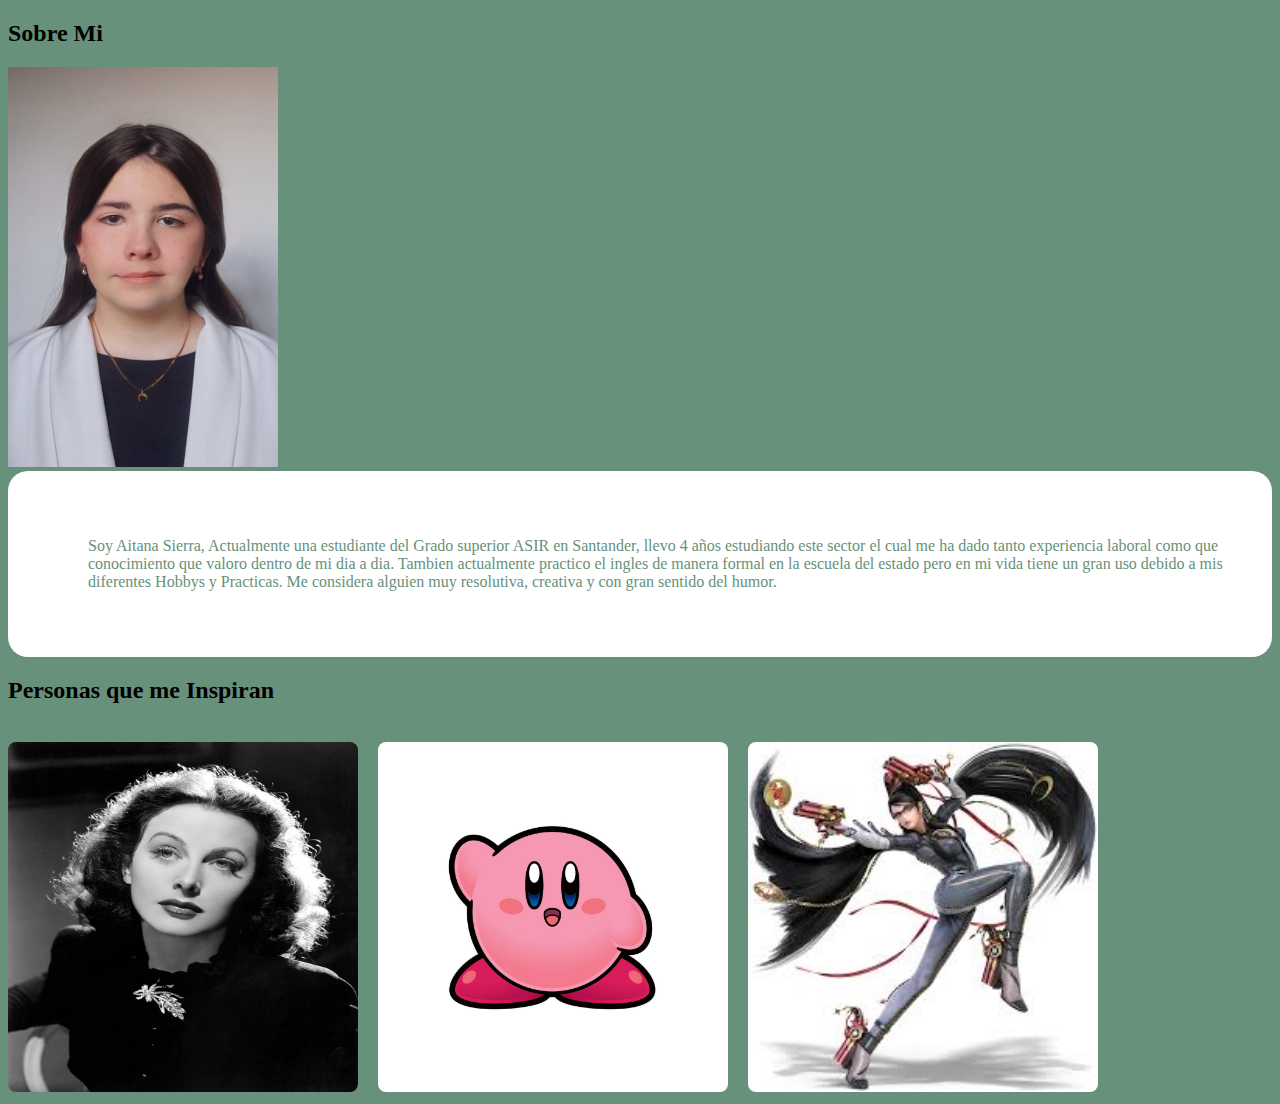
==== UT2/sobremi.html @ 97a1ebfd "actualizar" ====
<!DOCTYPE html>
<html lang="en">
<head>
    <meta charset="UTF-8">
    <meta name="viewport" content="width=device-width, initial-scale=1.0">
    <title>Document</title>
    <link rel="stylesheet" href="stylesaitana.css">
</head>
<body class="bodysobremi">
    <h2>Sobre Mi</h2>

        <img src="imagenes/fotocurriculum.jpg" class="fotocurriculum">
    <div class="textocurriculum">
        <p>Soy Aitana Sierra, Actualmente una estudiante del Grado superior ASIR en Santander, llevo 
            4 años estudiando este sector el cual me ha dado tanto experiencia laboral como que conocimiento que valoro
            dentro de mi dia a dia. Tambien actualmente practico el ingles de manera formal en la escuela del estado pero
            en mi vida tiene un gran uso debido a mis diferentes Hobbys y Practicas. Me considera alguien muy resolutiva, creativa
            y con gran sentido del humor.
        </p>
    </div>
    <h2>Personas que me Inspiran</h2> <br>
    <div class="contenedor">

        <div class="item">
          <img src="./imagenes/hedylammar.jpg" alt="Imagen 1">
          <p class="texto">Heddy Lammar</p>
        </div>
        <div class="item">
          <img src="./imagenes/kirby.jpg" alt="Imagen 2">
          <p class="texto">Kirby</p>
        </div>
        <div class="item">
          <img src="./imagenes/bayo.jpg" alt="Imagen 3">
          <p class="texto">Bayonetta</p>
        </div>
      </div>
</body>
</html>
---- UT2/stylesaitana.css ----
.bodyindex{
        width: 100%;
        height: 100%;
        --s: 140px; /* control the size */
      
        --_g: #0000 52%, #170409 /* first color */ 54% 57%, #0000 59%;
        background: radial-gradient(farthest-side at -33.33% 50%, var(--_g)) 0
            calc(var(--s) / 2),
          radial-gradient(farthest-side at 50% 133.33%, var(--_g)) calc(var(--s) / 2)
            0,
          radial-gradient(farthest-side at 133.33% 50%, var(--_g)),
          radial-gradient(farthest-side at 50% -33.33%, var(--_g)), #67917a; /* second color */
        background-size: calc(var(--s) / 4.667) var(--s),
          var(--s) calc(var(--s) / 4.667);
      }
      
.bodysobremi{
    background-color: #67917a;
}

.bodyportfolio{
    background-color: #67917a;
}
.archivador {
    position: relative;
    background-color: #ffffff;
    border: 1px solid #ccc;
   /* width: 95%;
    max-width: 1200px;*/
    width: auto;
    max-width: 100%;
    margin: 30px auto;
    border-radius: 10px;
    overflow: hidden;
    box-shadow: 0 4px 8px rgba(0, 0, 0, 0.1);
}

.menu-principal {
    display: flex; /* Mantener los botones en fila horizontal */
    justify-content: flex-start;
    align-items: center;
    background-color: white;
    border-top: 20px;
    padding: 0px 0;
    border-bottom: 0px solid white;
    margin-bottom: 0px;

}

.menu-principal label {
    position: relative;
    text-align: center;
    background-color: #67917a;
    padding: 15px 10px;
    margin-right: 0px; /* Espacio entre los botones */
    border-radius: 10px 10px 0 0;
    border: 1px solid #ccc;
    border-bottom: none;
    color: #005bb5;
    cursor: pointer;
    transition: background-color 0.3s;
    
}

.menu-principal label:hover {
    background-color: sandybrown;
}

input[type="radio"] {
    display: none; /* Ocultar los botones de radio */
}

input[type="radio"]:checked + label {
    background-color:#67917a;
    font-weight: bold;
    border-bottom: 3px solid #67917a;
}



.nav {
    display: none;
    padding: 10px;
    background-color: #e6f4ff;
    border: 1px solid #67917a;
    border-radius: 0 0 10px 10px;
    margin-top: 0px; /* Añadir espacio entre el botón y el contenido */
    margin-bottom: 0px;
}

input[type="radio"]:checked + label + .nav {
    display: block; /* Mostrar el contenido cuando se selecciona el radio button */
}
.container {
    position: relative;
    overflow: hidden;
    width: auto;
    padding-top: 100%; /* 16:9 Aspect Ratio (divide 9 by 16 = 0.5625) */
    height: auto;
  }
.contcarpeta{
    position: absolute;
    top: 0;
    left: 0;
    bottom: 0;
    right: 0;
    width: 100%;
    height: 100%;
   /* height: 2000px;*/
   /* width: 1500px;*/
}

.nom_introduccion{
    float: right;
}
.fotocurriculum{

    width: 270px;
    height: 400px;

    
}

.textocurriculum{

    background-color: white;
    border-radius: 20px;
    border: 20px;
    color: #67917a;
    padding-top: 50px;
    padding-right: 30px;
    padding-bottom: 50px;
    padding-left: 80px;

}

/*CARROUSEL*/

.contenedor {

    display: flex;
    gap: 20px; /* Espaciado entre imágenes */
  }
  
  .item {
    position: relative; /* Necesario para posicionar el texto */
    text-align: center;
  }
  
  .item img {
    width: 350px;
    height: 350px;
    border-radius: 8px;
    transition: transform 0.3s ease; /* Efecto de zoom al pasar el ratón */
  }
  
  .item img:hover {
    transform: scale(1.1); /* Zoom */
  }
  
  /* Texto debajo de la imagen */
  .texto {
    position: absolute;
    bottom: -25px; /* Aparece justo debajo de la imagen */
    left: 50%;
    transform: translateX(-50%);
    background-color: rgba(0, 0, 0, 0.7);
    color: #fff;
    padding: 5px 10px;
    border-radius: 5px;
    font-size: 30px;
    opacity: 0; /* Inicialmente invisible */
    transition: opacity 0.3s ease; /* Transición suave */
    pointer-events: none; /* Evita interferencias con el mouse */
  }
  
  .item:hover .texto {
    opacity: 1; /* Aparece al pasar el ratón */
  }
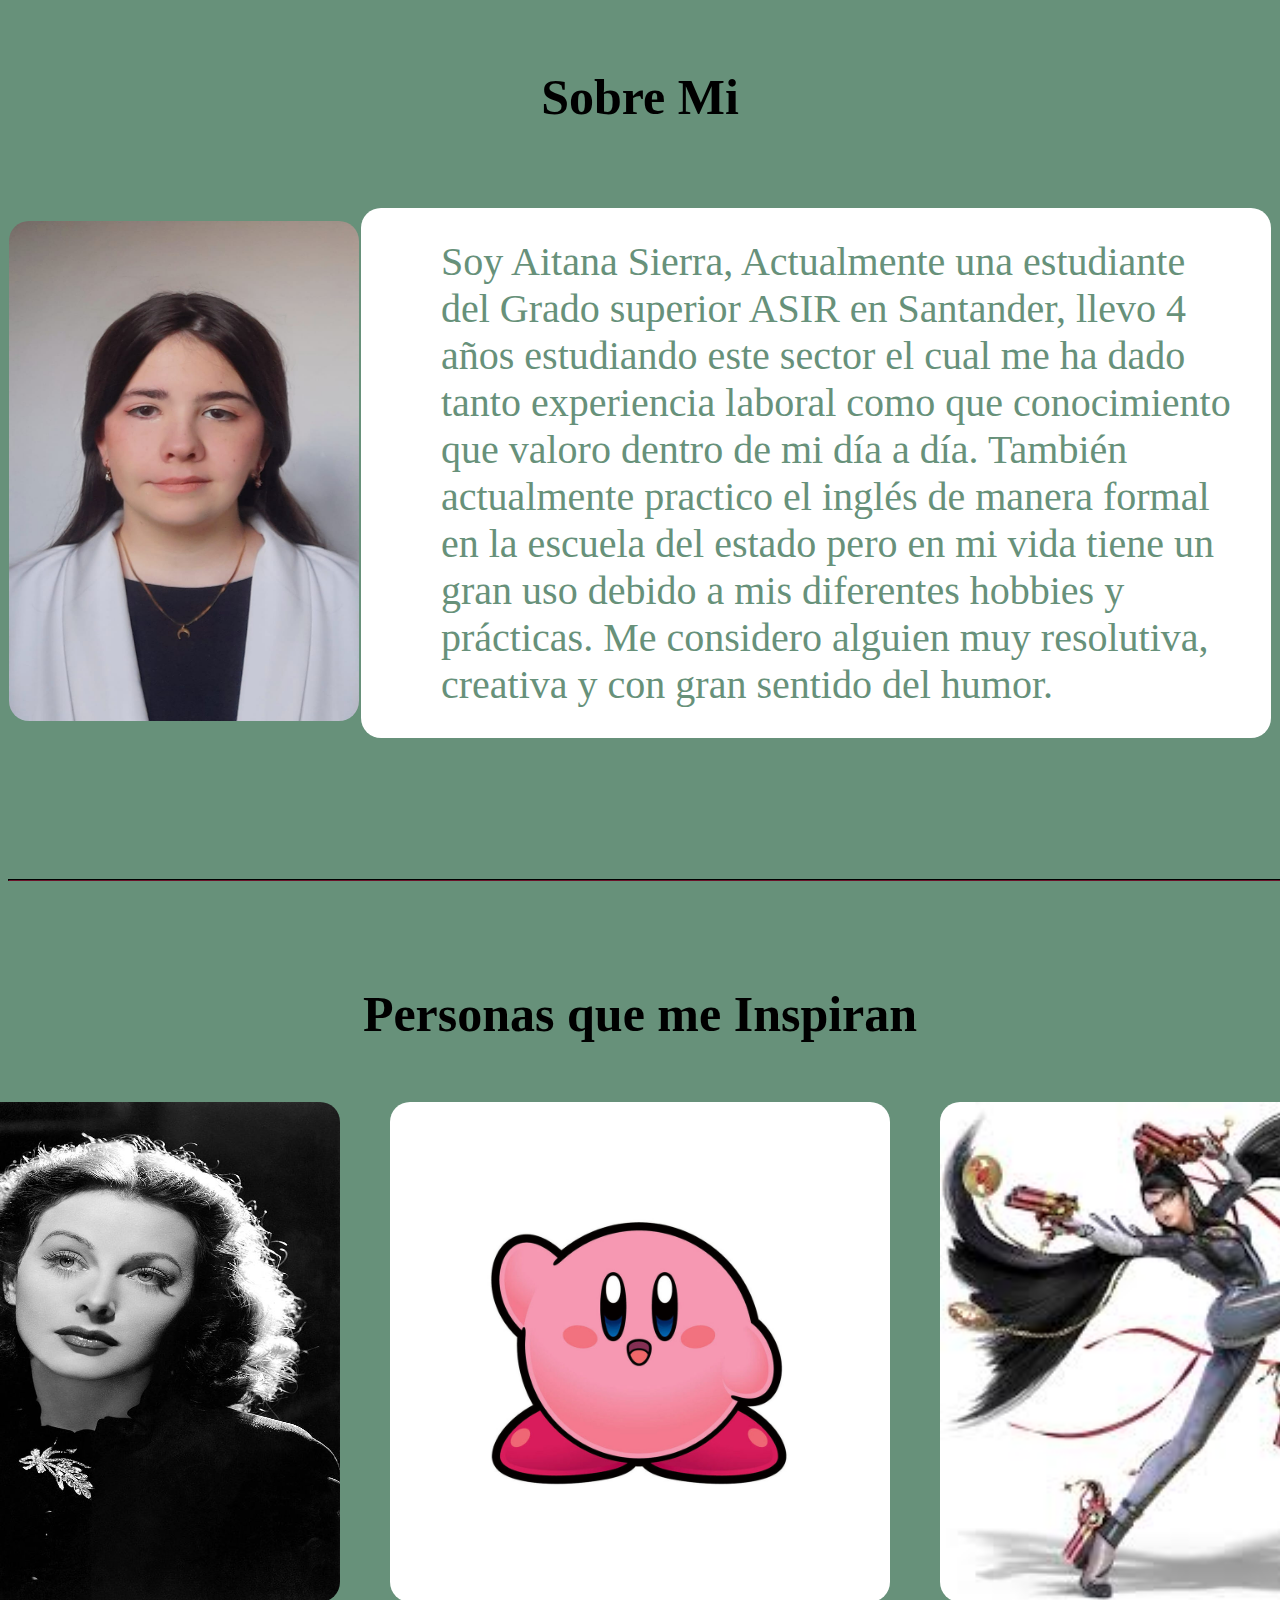
==== commit f05c065e: "actualizacion de pagina web index y sobremi y ordenar repositorios" ====
--- a/UT2/sobremi.html
+++ b/UT2/sobremi.html
@@ -7,17 +7,26 @@
     <link rel="stylesheet" href="stylesaitana.css">
 </head>
 <body class="bodysobremi">
+  <br>
     <h2>Sobre Mi</h2>
-
-        <img src="imagenes/fotocurriculum.jpg" class="fotocurriculum">
-    <div class="textocurriculum">
-        <p>Soy Aitana Sierra, Actualmente una estudiante del Grado superior ASIR en Santander, llevo 
+    
+    <table>
+      <tr>
+        <td style="width: 30%; text-align: center;">
+          <img src="imagenes/fotocurriculum.jpg" class="fotocurriculum" alt="Foto de Curriculum">
+        </td>
+        <td>
+          <p  class="textocurriculum">
+            Soy Aitana Sierra, Actualmente una estudiante del Grado superior ASIR en Santander, llevo 
             4 años estudiando este sector el cual me ha dado tanto experiencia laboral como que conocimiento que valoro
-            dentro de mi dia a dia. Tambien actualmente practico el ingles de manera formal en la escuela del estado pero
-            en mi vida tiene un gran uso debido a mis diferentes Hobbys y Practicas. Me considera alguien muy resolutiva, creativa
+            dentro de mi día a día. También actualmente practico el inglés de manera formal en la escuela del estado pero
+            en mi vida tiene un gran uso debido a mis diferentes hobbies y prácticas. Me considero alguien muy resolutiva, creativa
             y con gran sentido del humor.
-        </p>
-    </div>
+          </p>
+        </td>
+      </tr>
+    </table>
+    <br><br><br><br> <hr> <br><br><br>
     <h2>Personas que me Inspiran</h2> <br>
     <div class="contenedor">
 
@@ -27,11 +36,11 @@
         </div>
         <div class="item">
           <img src="./imagenes/kirby.jpg" alt="Imagen 2">
-          <p class="texto">Kirby</p>
+          <p class="texto">Ada Lovelace</p>
         </div>
         <div class="item">
           <img src="./imagenes/bayo.jpg" alt="Imagen 3">
-          <p class="texto">Bayonetta</p>
+          <p class="texto">Silvana</p>
         </div>
       </div>
 </body>
--- a/UT2/stylesaitana.css
+++ b/UT2/stylesaitana.css
@@ -1,3 +1,5 @@
+
+/*Bodys de los HTML*/
 .bodyindex{
         width: 100%;
         height: 100%;
@@ -21,14 +23,20 @@
 .bodyportfolio{
     background-color: #67917a;
 }
+
+.bodyskills{
+
+}
+
+
+/*Menu Principal*/
+
 .archivador {
     position: relative;
     background-color: #ffffff;
     border: 1px solid #ccc;
-   /* width: 95%;
-    max-width: 1200px;*/
     width: auto;
-    max-width: 100%;
+    max-width: 95%;
     margin: 30px auto;
     border-radius: 10px;
     overflow: hidden;
@@ -36,7 +44,7 @@
 }
 
 .menu-principal {
-    display: flex; /* Mantener los botones en fila horizontal */
+    display: flex;
     justify-content: flex-start;
     align-items: center;
     background-color: white;
@@ -52,7 +60,7 @@
     text-align: center;
     background-color: #67917a;
     padding: 15px 10px;
-    margin-right: 0px; /* Espacio entre los botones */
+    margin-right: 0px;
     border-radius: 10px 10px 0 0;
     border: 1px solid #ccc;
     border-bottom: none;
@@ -67,7 +75,7 @@
 }
 
 input[type="radio"] {
-    display: none; /* Ocultar los botones de radio */
+    display: none;
 }
 
 input[type="radio"]:checked + label {
@@ -84,18 +92,18 @@
     background-color: #e6f4ff;
     border: 1px solid #67917a;
     border-radius: 0 0 10px 10px;
-    margin-top: 0px; /* Añadir espacio entre el botón y el contenido */
+    margin-top: 0px;
     margin-bottom: 0px;
 }
 
 input[type="radio"]:checked + label + .nav {
-    display: block; /* Mostrar el contenido cuando se selecciona el radio button */
+    display: block;
 }
 .container {
     position: relative;
     overflow: hidden;
     width: auto;
-    padding-top: 100%; /* 16:9 Aspect Ratio (divide 9 by 16 = 0.5625) */
+    padding-top: 100%;
     height: auto;
   }
 .contcarpeta{
@@ -106,62 +114,75 @@
     right: 0;
     width: 100%;
     height: 100%;
-   /* height: 2000px;*/
-   /* width: 1500px;*/
 }
 
 .nom_introduccion{
     float: right;
 }
+
+/*Sobre Mi HTML*/
+h2{
+  font-size: 50px;
+  text-align: center;
+}
+
+table{
+  margin: 20px auto;
+  border-collapse: collapse; 
+  width: 100%;
+}
 .fotocurriculum{
-
-    width: 270px;
-    height: 400px;
-
-    
+    width: 350px;
+    height: 500px;
+    border-radius: 20px;   
 }
 
 .textocurriculum{
-
+  width: 800px;
+  height: 450px;
     background-color: white;
     border-radius: 20px;
     border: 20px;
     color: #67917a;
-    padding-top: 50px;
+    font-size: 40px;
+    padding-top: 30px;
     padding-right: 30px;
     padding-bottom: 50px;
     padding-left: 80px;
-
-}
-
-/*CARROUSEL*/
-
+    align-content: center;
+}
+
+hr{
+  width: 1600px;
+  border-color: #170409;
+}
 .contenedor {
-
+    justify-content: center;
     display: flex;
-    gap: 20px; /* Espaciado entre imágenes */
+    gap: 50px;
+
   }
   
   .item {
-    position: relative; /* Necesario para posicionar el texto */
+    position: relative;
     text-align: center;
   }
   
   .item img {
-    width: 350px;
-    height: 350px;
-    border-radius: 8px;
-    transition: transform 0.3s ease; /* Efecto de zoom al pasar el ratón */
+    width: 500px;
+    height: 500px;
+    border-radius: 20px;
+    transition: transform 0.3s ease;
   }
   
   .item img:hover {
-    transform: scale(1.1); /* Zoom */
-  }
-  
-  /* Texto debajo de la imagen */
+    transform: scale(1.1);
+  }
+  
+
   .texto {
     position: absolute;
-    bottom: -25px; /* Aparece justo debajo de la imagen */
+    bottom: -25px;
     left: 50%;
     transform: translateX(-50%);
     background-color: rgba(0, 0, 0, 0.7);
@@ -169,11 +190,118 @@
     padding: 5px 10px;
     border-radius: 5px;
     font-size: 30px;
-    opacity: 0; /* Inicialmente invisible */
-    transition: opacity 0.3s ease; /* Transición suave */
-    pointer-events: none; /* Evita interferencias con el mouse */
+    opacity: 0;
+    transition: opacity 0.3s ease;
+    pointer-events: none;
   }
   
   .item:hover .texto {
-    opacity: 1; /* Aparece al pasar el ratón */
-  }+    opacity: 1;
+  }
+
+
+/*FOOTER*/
+footer{
+    background-color:green;
+}
+
+/* From Uiverse.io by Smit-Prajapati */ 
+.orange {
+  color: #ff7a01;
+}
+
+.form-container {
+  max-width: 700px;
+  margin: 30px;
+  background-color: #001925;
+  padding: 30px;
+  border-left: 5px solid #ff7a01;
+  clip-path: polygon(0 0, 100% 0, 100% calc(100% - 20px), calc(100% - 20px) 100%, 0 100%);
+}
+
+.heading {
+  display: block;
+  color: white;
+  font-size: 1.5rem;
+  font-weight: 800;
+  margin-bottom: 20px;
+}
+
+.form-container .form .input {
+  color: #87a4b6;
+  width: 100%;
+  background-color: #002733;
+  border: none;
+  outline: none;
+  padding: 10px;
+  margin-bottom: 20px;
+  font-weight: bold;
+  transition: all 0.2s ease-in-out;
+  border-left: 1px solid transparent;
+}
+
+.form-container .form .input:focus {
+  border-left: 5px solid #ff7a01;
+}
+
+.form-container .form .textarea {
+  width: 100%;
+  padding: 10px;
+  border: none;
+  outline: none;
+  background-color: #013747;
+  color: #ff7a01;
+  font-weight: bold;
+  resize: none;
+  max-height: 150px;
+  margin-bottom: 20px;
+  border-left: 1px solid transparent;
+  transition: all 0.2s ease-in-out;
+}
+
+.form-container .form .textarea:focus {
+  border-left: 5px solid #ff7a01;
+}
+
+.form-container .form .button-container {
+  display: flex;
+  gap: 10px;
+}
+
+.form-container .form .button-container .send-button {
+  flex-basis: 70%;
+  background: #ff7a01;
+  padding: 10px;
+  color: #001925;
+  text-align: center;
+  font-weight: bold;
+  border: 1px solid transparent;
+  transition: all 0.2s ease-in-out;
+}
+
+.form-container .form .button-container .send-button:hover {
+  background: transparent;
+  border: 1px solid #ff7a01;
+  color: #ff7a01;
+}
+
+.form-container .form .button-container .reset-button-container {
+  filter: drop-shadow(1px 1px 0px #ff7a01);
+  flex-basis: 30%;
+}
+
+.form-container .form .button-container .reset-button-container .reset-button {
+  position: relative;
+  text-align: center;
+  padding: 10px;
+  color: #ff7a01;
+  font-weight: bold;
+  background: #001925;
+  clip-path: polygon(0 0, 100% 0, 100% calc(100% - 10px), calc(100% - 10px) 100%, 0 100%);
+  transition: all 0.2s ease-in-out;
+}
+
+.form-container .form .button-container .reset-button-container .reset-button:hover {
+  background: #ff7a01;
+  color: #001925;
+}